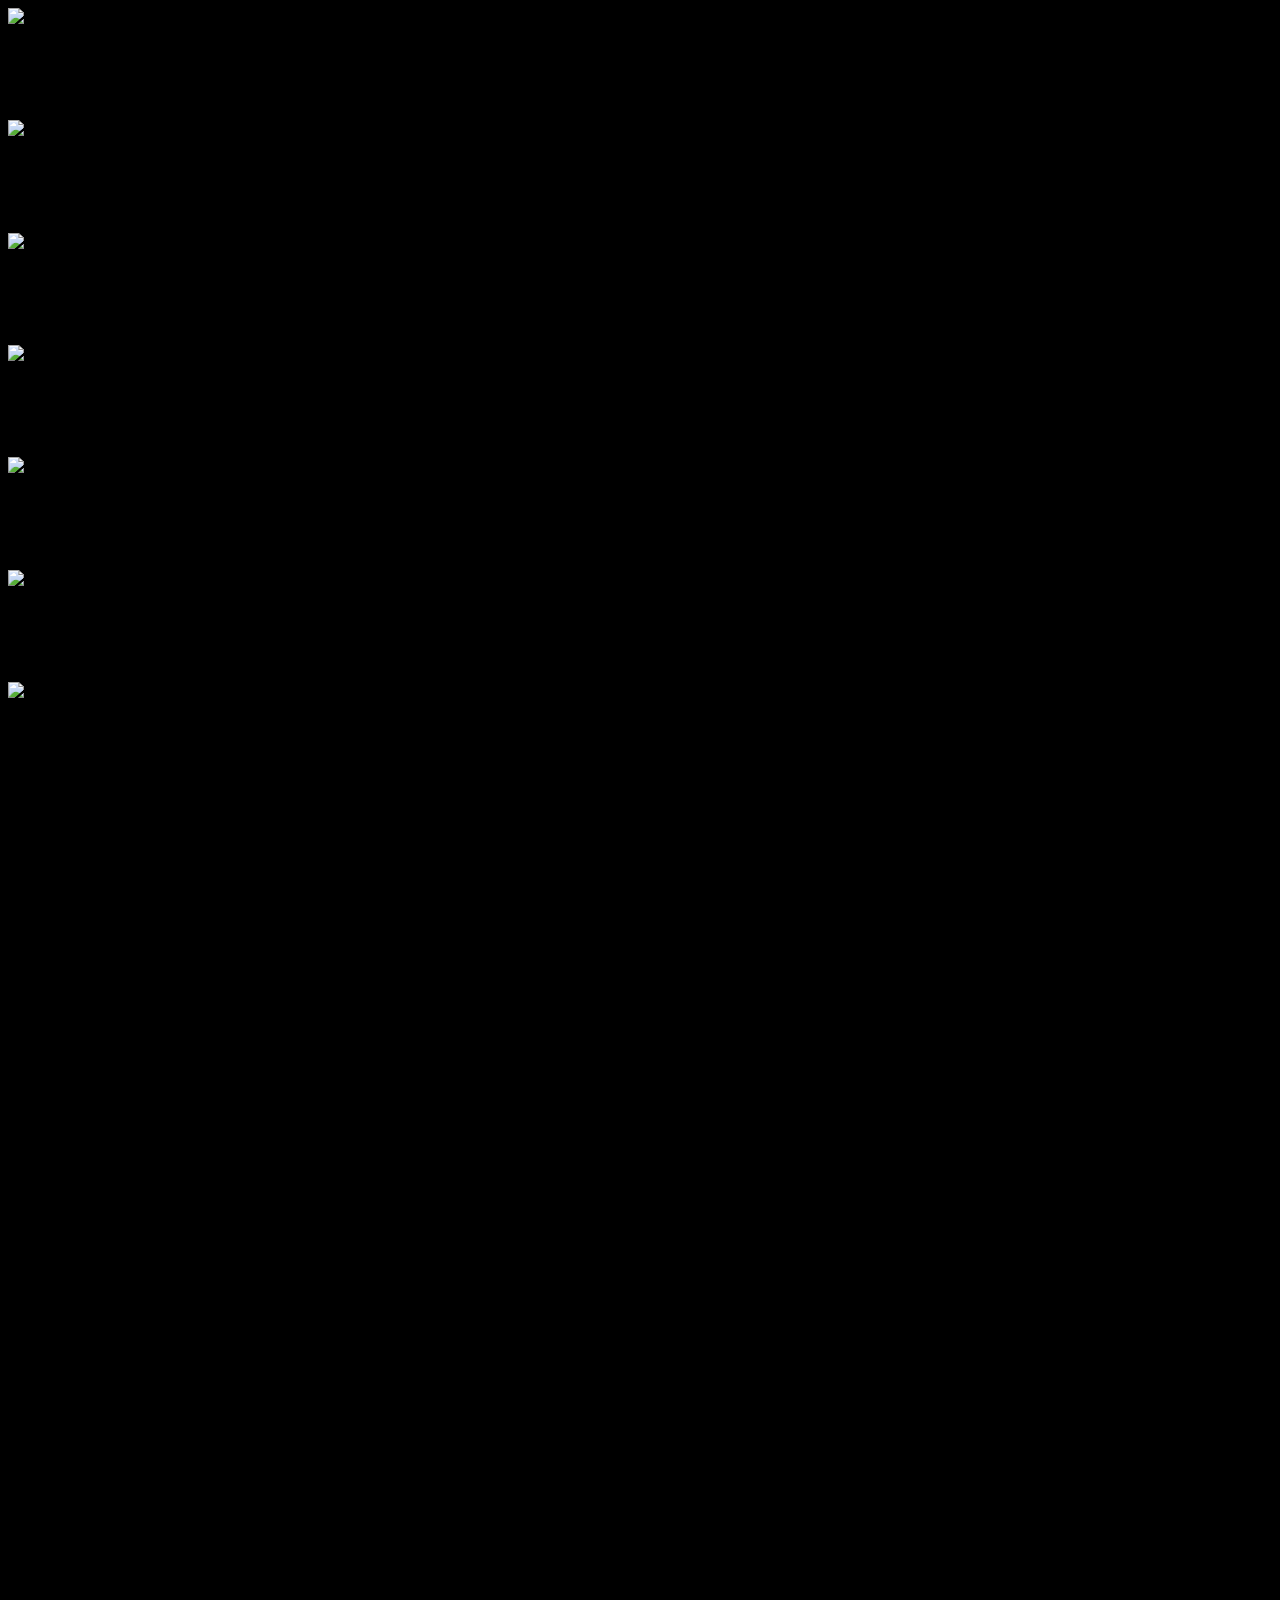
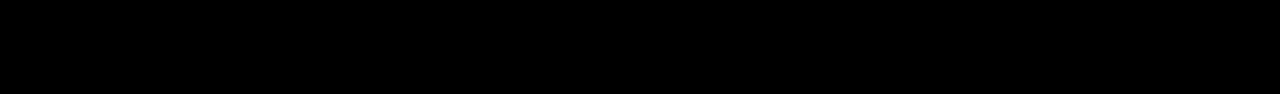
==== home.html @ 5c1fc209 "Add files via upload" ====
<!DOCTYPE html>
<html lang="en">

<head>
  <meta charset="UTF-8">
  <meta http-equiv="X-UA-Compatible" content="IE=edge">
  <meta name="viewport" content="width=device-width, initial-scale=1.0">
  <title>My Fitness</title>
  <!-- bootstrap -->
  <link href="https://cdn.jsdelivr.net/npm/bootstrap@5.2.0-beta1/dist/css/bootstrap.min.css" rel="stylesheet"
      integrity="sha384-0evHe/X+R7YkIZDRvuzKMRqM+OrBnVFBL6DOitfPri4tjfHxaWutUpFmBp4vmVor" crossorigin="anonymous">
  <!-- CSS link -->
  <link href="style.css" rel="stylesheet">
  <!-- icon link -->
  <script src="https://kit.fontawesome.com/3c96444f8a.js" crossorigin="anonymous"></script>
  <!-- Font Link -->
  <link rel="preconnect" href="https://fonts.googleapis.com">
  <link rel="preconnect" href="https://fonts.gstatic.com" crossorigin>
  <link href="https://fonts.googleapis.com/css2?family=Cairo:wght@600&display=swap" rel="stylesheet">
 <!-- Jquere Link-->
 <script src="https://code.jquery.com/jquery-3.6.0.min.js"></script>

</head>

<body class="home-page">


  <div class="container-fluid">
    <div class="row">
        <section class="content "> <!-- was demo-wrap-->
          <div class="container"> 
            <div class="row gy-4"> 
                <div class="  col-md-6 col-lg-3"> 
                   <div class="card">
                    <img src="image/book1.jpg" alt="Book1" class="card-img-top">
                    <div class="card-body">
                        <h5 class="card-title">Book1</h5>
                        <p class="cart-text">Lorem ipsum, dolor sit amet 
                            consectetur adipisicing elit. At debitis quo 
                            !
                        </p>
                    </div>
                   </div>
                </div>
                <div class="  col-md-6 col-lg-3"> 
                    <div class="card">
                     <img src="image/book2.jpg" alt="Book2" class="card-img-top">
                     <div class="card-body">
                         <h5 class="card-title">Book2</h5>
                         <p class="cart-text">Lorem ipsum, dolor sit amet 
                             consectetur adipisicing elit. At debitis quo 
                             !
 
                         </p>
                     </div>
                    </div>
                 </div>
                 <div class="  col-md-6 col-lg-3"> 
                    <div class="card">
                     <img src="image/Book3.png" alt="Book3" class="card-img-top">
                     <div class="card-body">
                         <h5 class="card-title">Book3</h5>
                         <p class="cart-text">Lorem ipsum, dolor sit amet 
                             consectetur adipisicing elit. At debitis quo 
                             !
 
                         </p>
                     </div>
                    </div>
                 </div>
                 <div class="  col-md-6 col-lg-3"> 
                    <div class="card">
                     <img src="image/book4.jpg" alt="Book4" class="card-img-top">
                     <div class="card-body">
                         <h5 class="card-title">Book4</h5>
                         <p class="cart-text">Lorem ipsum, dolor sit amet 
                             consectetur adipisicing elit. At debitis quo 
                             !
 
                         </p>
                     </div>
                    </div>
                 </div>
                 <div class="  col-md-6 col-lg-3"> 
                    <div class="card">
                     <img src="image/book5.jpg" alt="Book5" class="card-img-top">
                     <div class="card-body">
                         <h5 class="card-title">Book5</h5>
                         <p class="cart-text">Lorem ipsum, dolor sit amet 
                             consectetur adipisicing elit. At debitis quo 
                             !
 
                         </p>
                     </div>
                    </div>
                 </div>
                 <div class="  col-md-6 col-lg-3"> 
                    <div class="card">
                     <img src="image/Book6.png" alt="Book6" class="card-img-top">
                     <div class="card-body">
                         <h5 class="card-title">Book6</h5>
                         <p class="cart-text">Lorem ipsum, dolor sit amet 
                             consectetur adipisicing elit. At debitis quo 
                             !
 
                         </p>
                     </div>
                    </div>
                 </div>
                 <div class="  col-md-6 col-lg-3"> 
                    <div class="card">
                     <img src="image/Book7.png" alt="book7" class="card-img-top">
                     <div class="card-body">
                         <h5 class="card-title">book7</h5>
                         <p class="cart-text">Lorem ipsum, dolor sit amet 
                             consectetur adipisicing elit. At debitis quo 
                             !
 
                         </p>
                     </div>
                    </div>
                 </div>
            </div>
          </div>
           
        </section>
        <div class="main-menu col-2">
            <ul>
                <li><a href="index.html" class="main-menu-item-personal"><i class="fa-solid fa-user fa-2x"></i>
                    </a></li>
                <li><a href="#">
                        <div class="main-menu-item"><i class="fa-solid fa-bars fa-2x"></i></div></i>
                    </a></li>
                <li><a href="home.html">
                        <div class="main-menu-item"><i class="fa-solid fa-house fa-2x"></i></div>
                    </a></li>
               
            </ul>
        </div>
    </div>


</div>

    


<script src="index.js"></script>
</body>

</html>
---- style.css ----
/* ----------------------------ALL PAGES---------------------------- */
*{
    box-sizing: border-box;
}

html, body{
    
background-color: #000000;
   padding: 0;
    height: 100vh;

}
h2{
    color: #000000;
}

/* CINTAINER-FLUID */
.container-fluid.row {
    /* height: 100vh; */
   
    height: inherit;
}

/* CONTENT */
.content{
    width: 83.4%;
   
}
.demo-wrap {
    overflow: hidden;
    position: relative;
    padding:  0%;
  }
  
  .demo-bg {
    opacity: 0.4;
    position: absolute;
    left: 0;
    top: 0;
    width: 100%;
    height: auto;
  }
  
  .demo-content {
    position: relative;
  }


/* MAIN MENU */
.main-menu{
   
    padding: 0; 
    width: 16%;
    height: 100vh;
     /* display: flex;
  flex-direction: column;  */
}
ul{
    list-style-type: none;
    padding: 0;
    margin: 0;
    text-align: center;

}

.main-menu a{
    text-decoration: none;  
    color: rgb(255, 255, 255);  
    display: block;
   
   /* width: 2rem;*/
    width: auto;
    padding: 33.5%;
   /* margin: 1em 0em; */
   
}
.main-menu a:hover{
   color: #FFD95A;
   
}
.main-menu a:active{
    background-color: transparent;
}

.main-menu-item{
    
    width: auto;
    padding: 20%;
   margin: 1em 0em;
  
  /* border-bottom: 1px  solid #000;
   border-top: 1px solid rgb(84, 99, 93);*/
}








/* ----------------------------INDEX/personal PAGE---------------------------- */
fieldset{
    margin: 2em auto;
    padding-right: 1em;
}
.personal-page .content-inner {
    margin: 5% 0%;
    padding: 3em 2em 3em ;
   
    text-align: right;
    font-family: 'Cairo', sans-serif;
    font-weight: bold;
    background-color:#ffffff
   /* background-color:#161616c2;*/


}

.personal-page legend{
    color:rgb(0, 0, 0);
    
}
/* .personal-page .checkbox-cont{
    /* padding: 1em 2em;
    border: 2px solid #a8b1b1;
  border-radius: 5px; */
  /* display: flex;
  justify-content: space-between; 
} */
.personal-page .checkbox-link{
    text-decoration: none;  
    padding: 1em 2em;
    border: 2px solid #FFD95A;
  border-radius: 5px;
  display: block;
  font-size: 20px;
  color: #323232;
}
.personal-page .checkbox-link .quest-cont{
    display: flex;
    justify-content: space-between;
    flex-direction: row-reverse;
    align-items: baseline;
}


/* .personal-page .main-menu-item-personal.main-menu{
    background-color: transparent;
} */
.personal-page .checkbox-cont label{
    display: -webkit-inline-box;
    align-items: center;
    font-size:1em
    
   
}
.personal-page .checkbox-link .quest-cont .calText{
   font-size: medium;
}

/* .personal-page .checkbox-link{

} */




/* --------------------------------- HOME PAGE-------------------------------------- */





/* ----------------------------MOBILE INDEX/personal PAGE---------------------------- */
@media (max-width: 700px) {
    .row{
        
        text-align: center;
        display: flex;
        flex-direction: column;
        justify-content: center;
    }

        .content{
           width: 100%;
        
        }
        
        /* .personal-page .main-menu{ */
            /* width: 100%; */
            /* display: flex;
            flex-direction:row; */
        /* } */
        
         .main-menu  {
            width: auto;
            height: 100%;
        }
       .main-menu ul{
            
            width: 80%;
            display: inline-flex;
            align-items: center;
            flex-direction: row;
            
            flex-wrap: wrap;
        }
         .main-menu li{
            flex-grow: 1;
            
        }  
    
  }
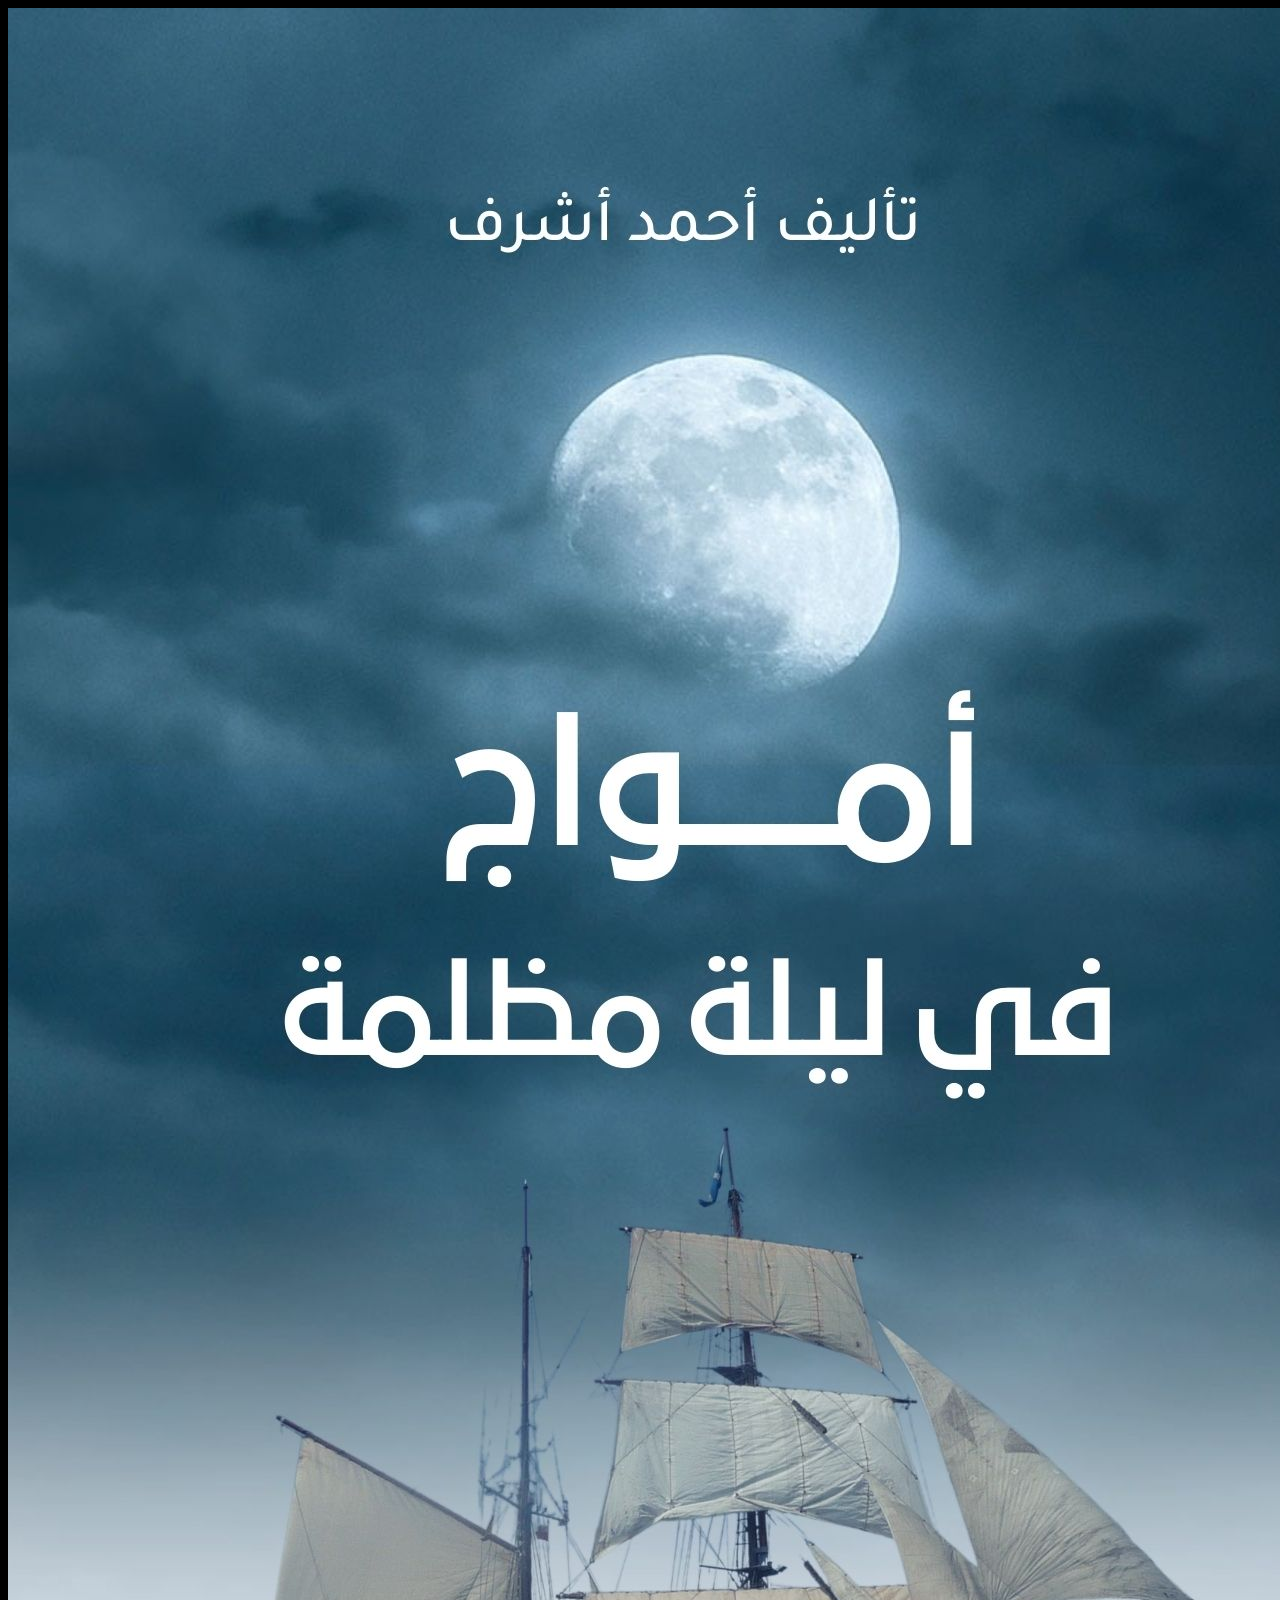
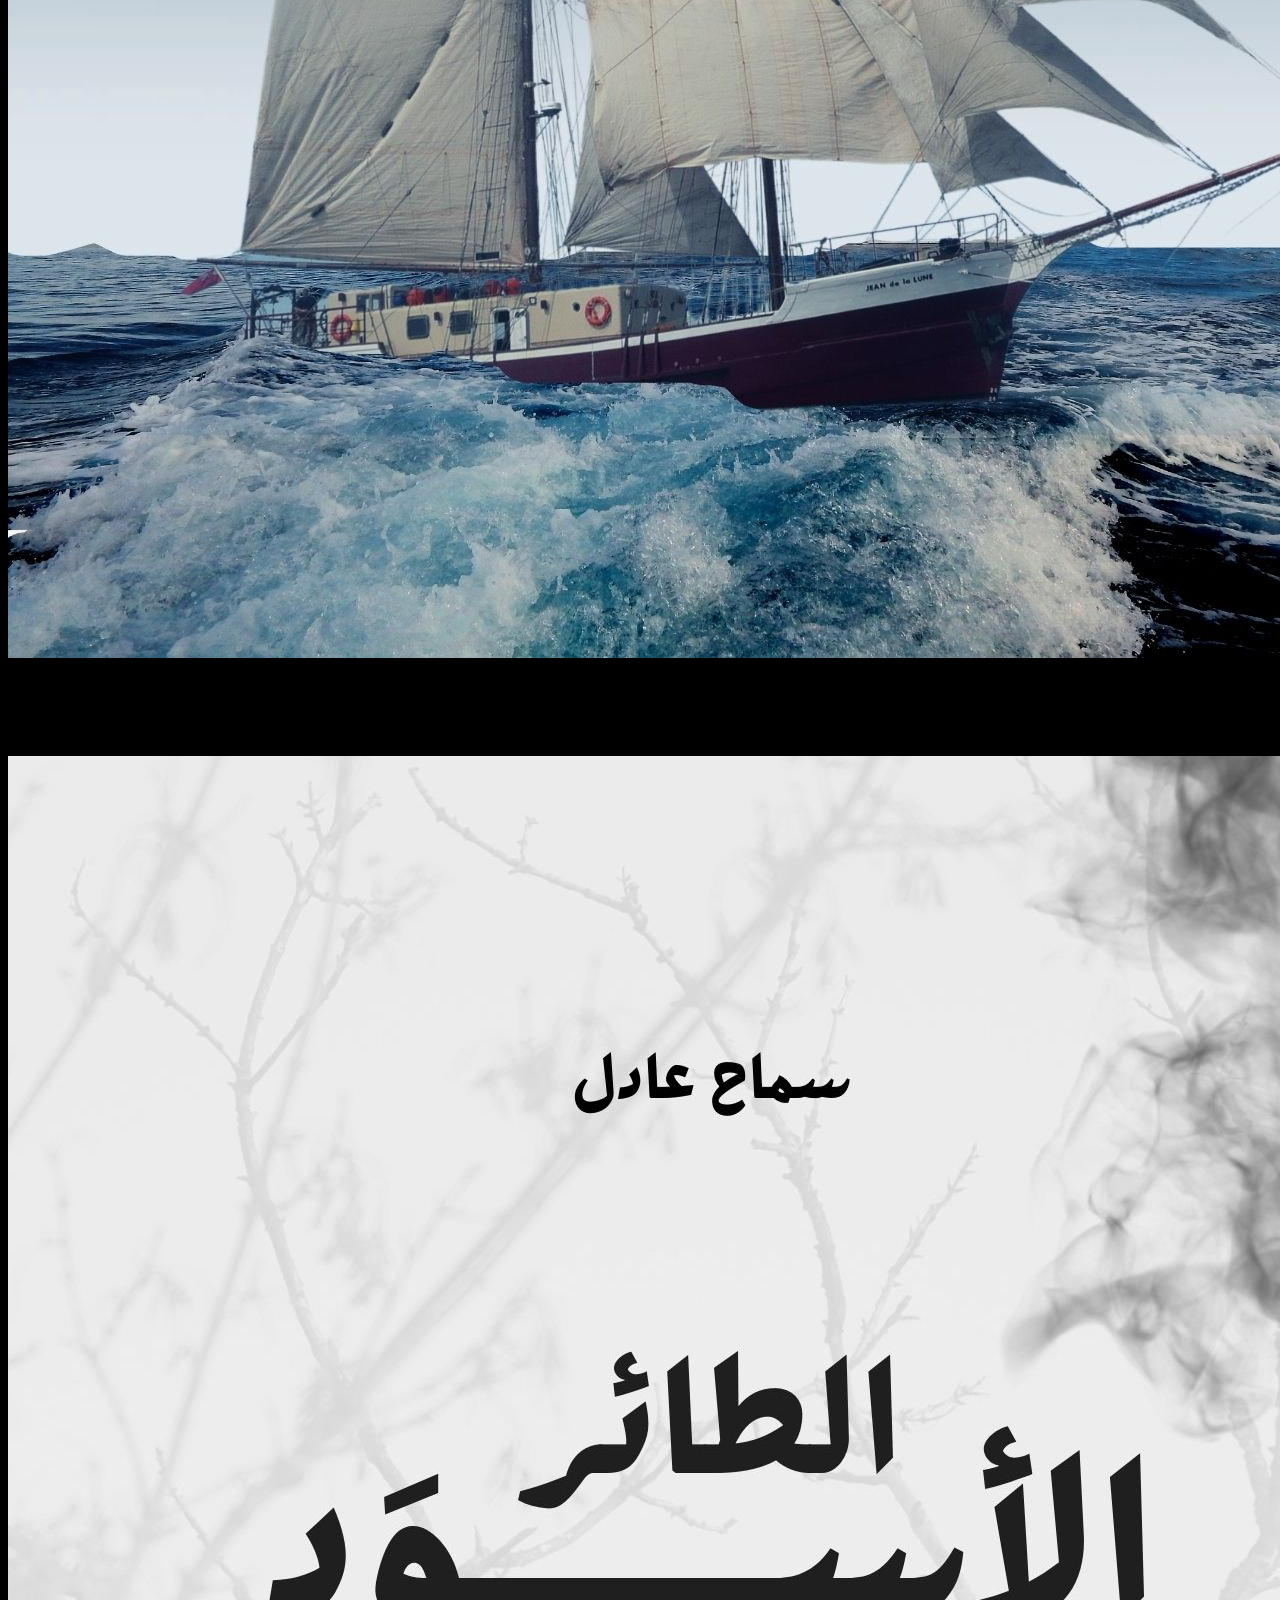
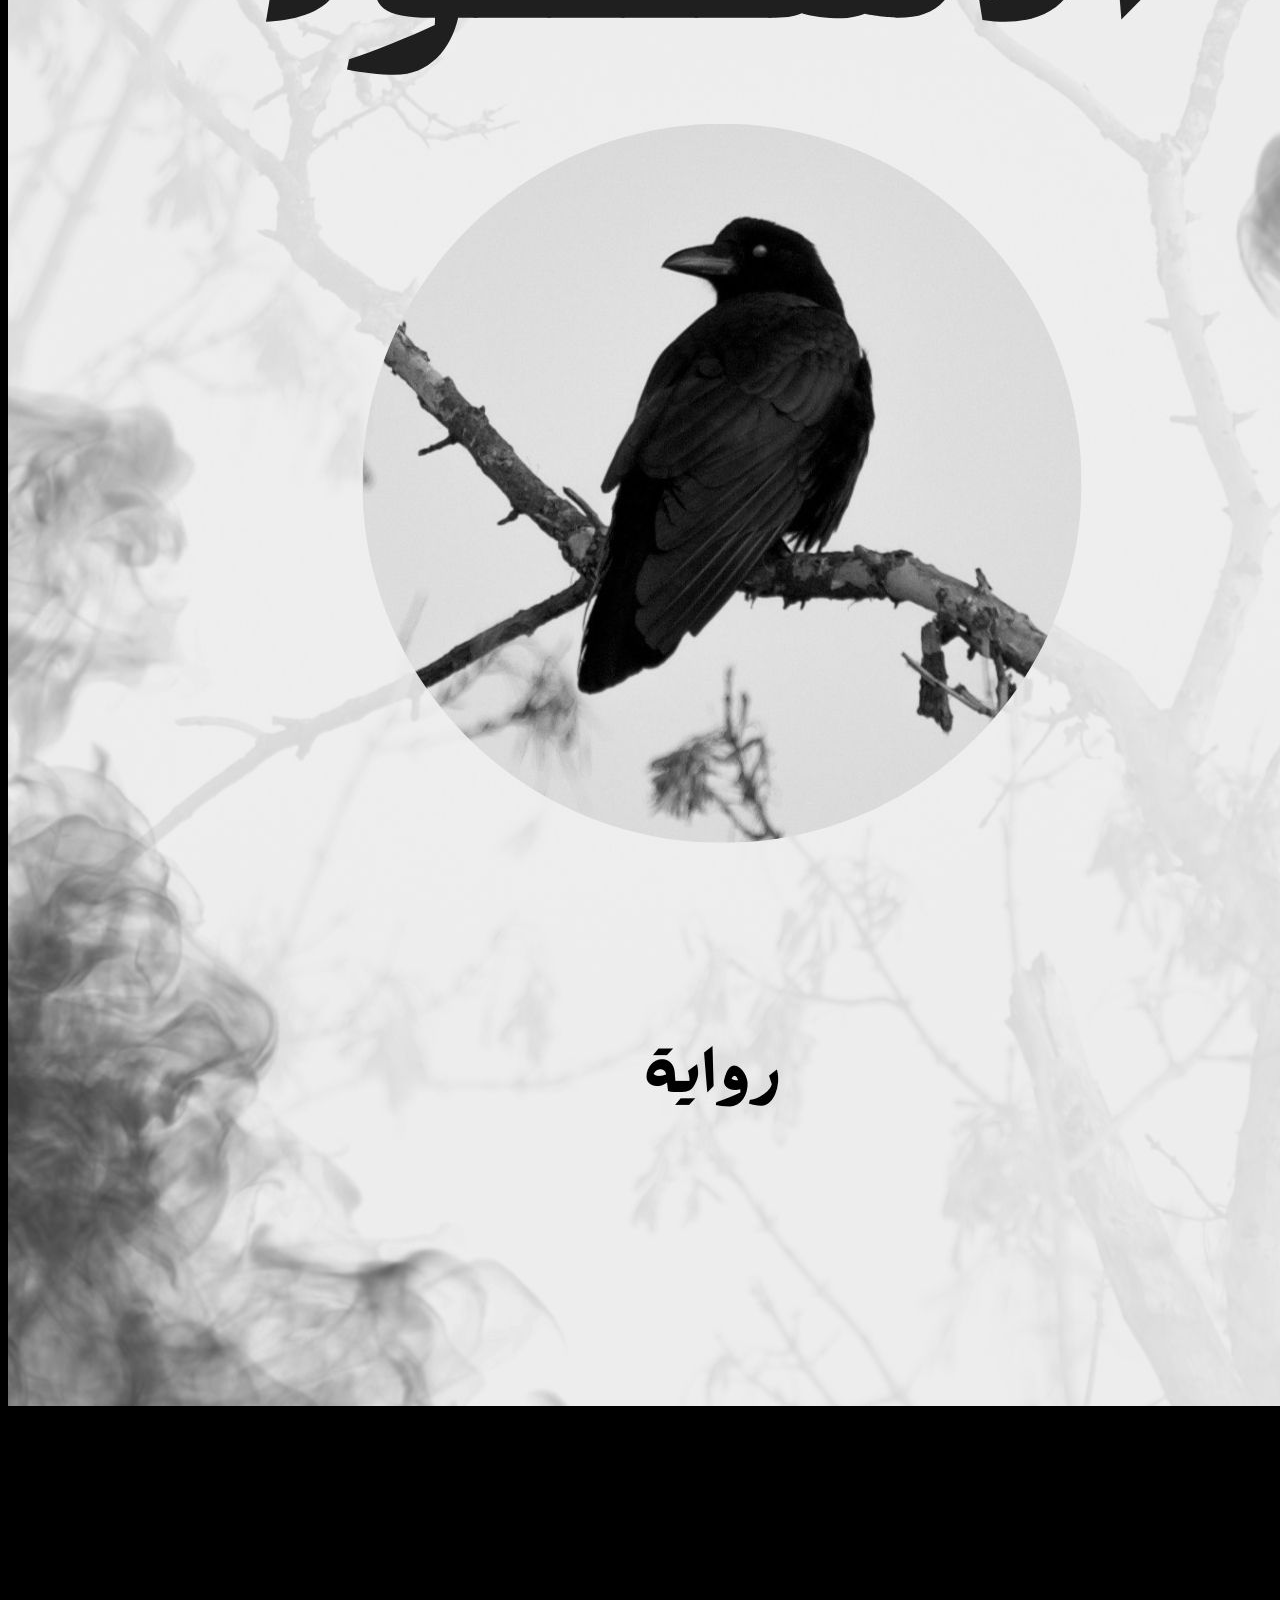
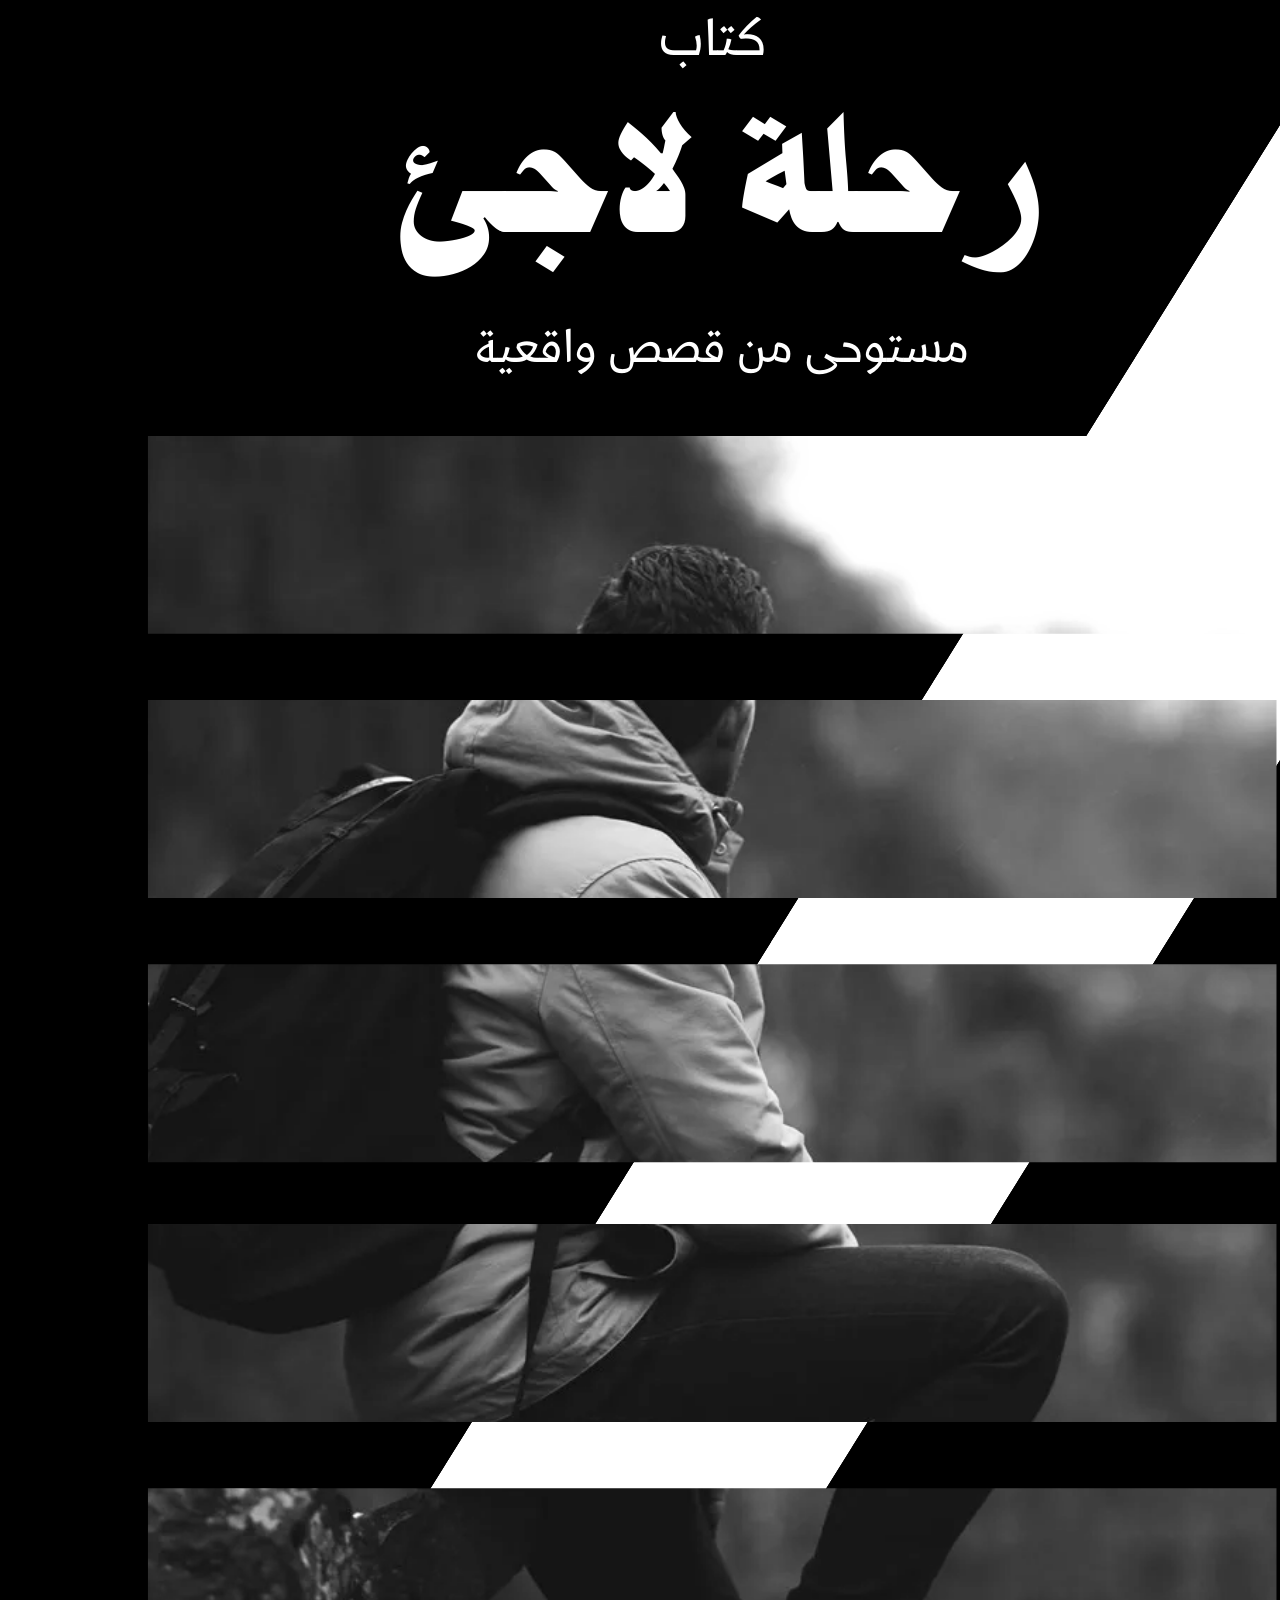
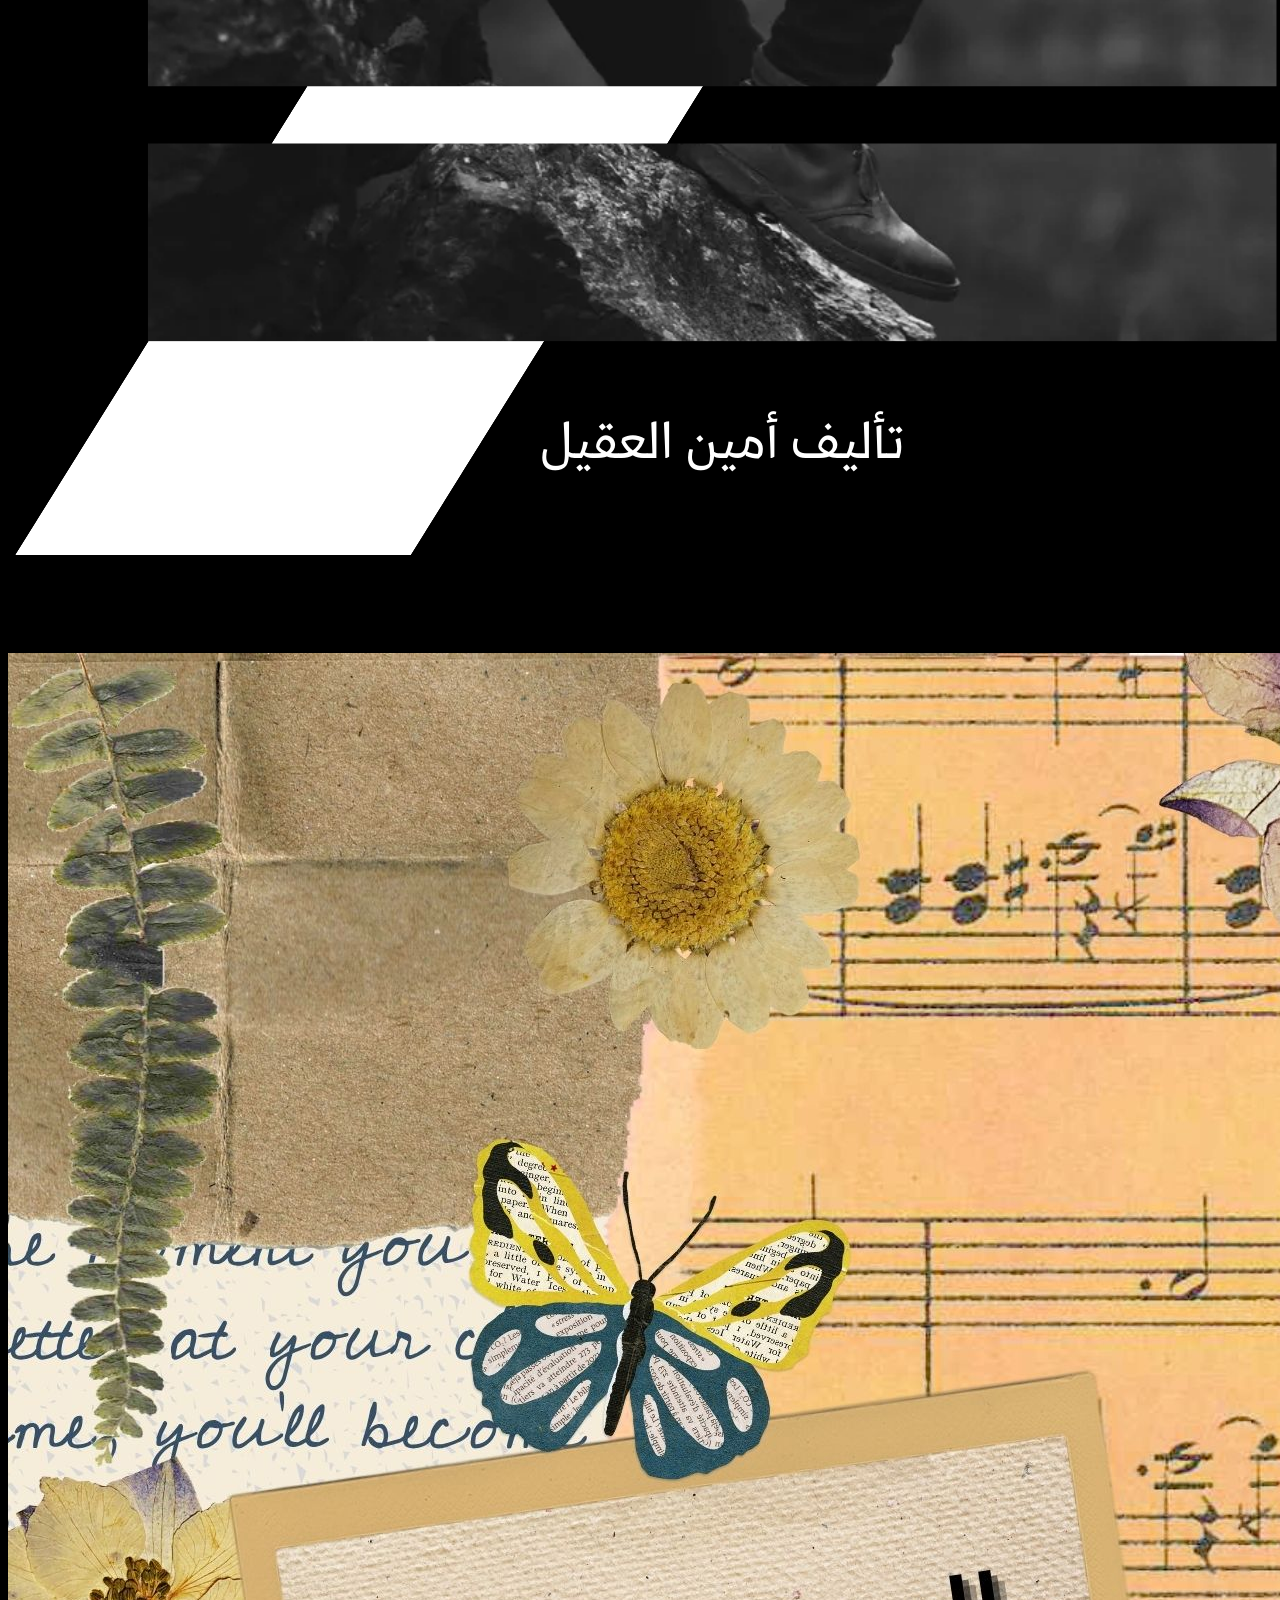
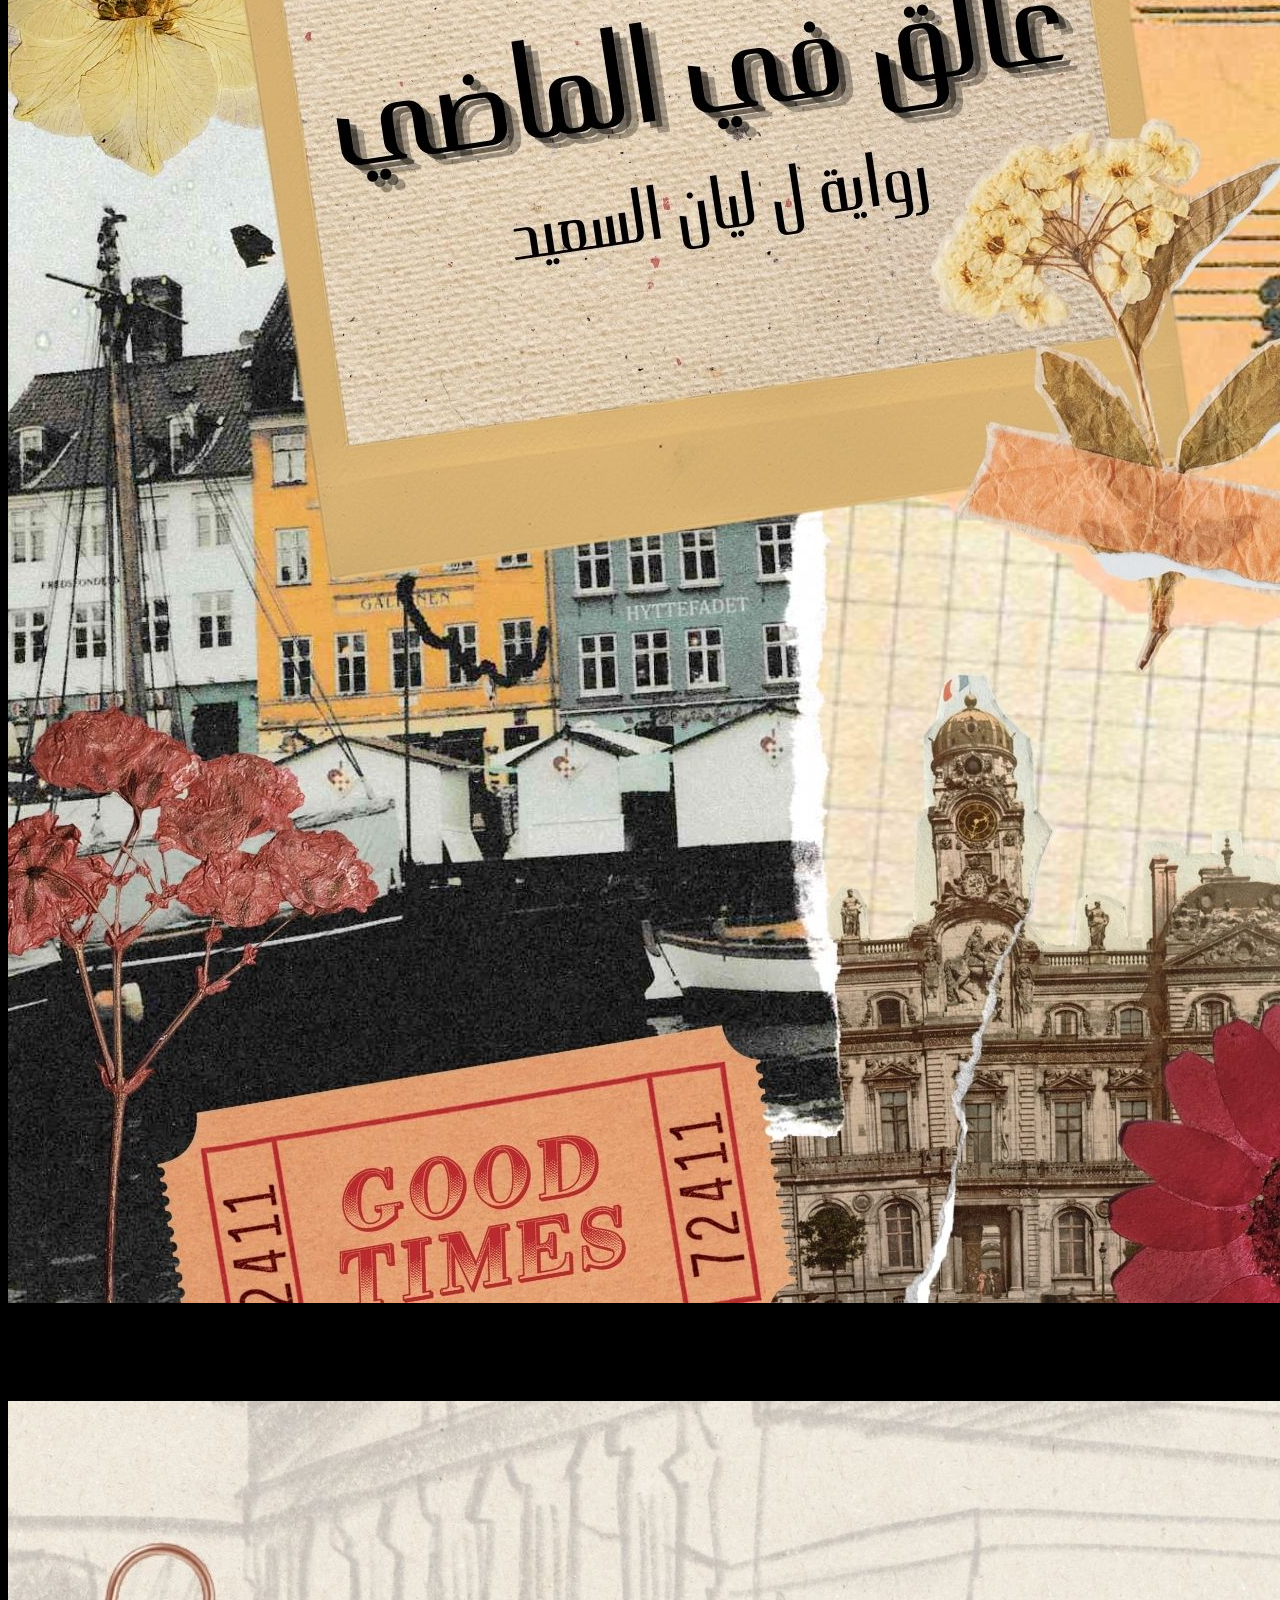
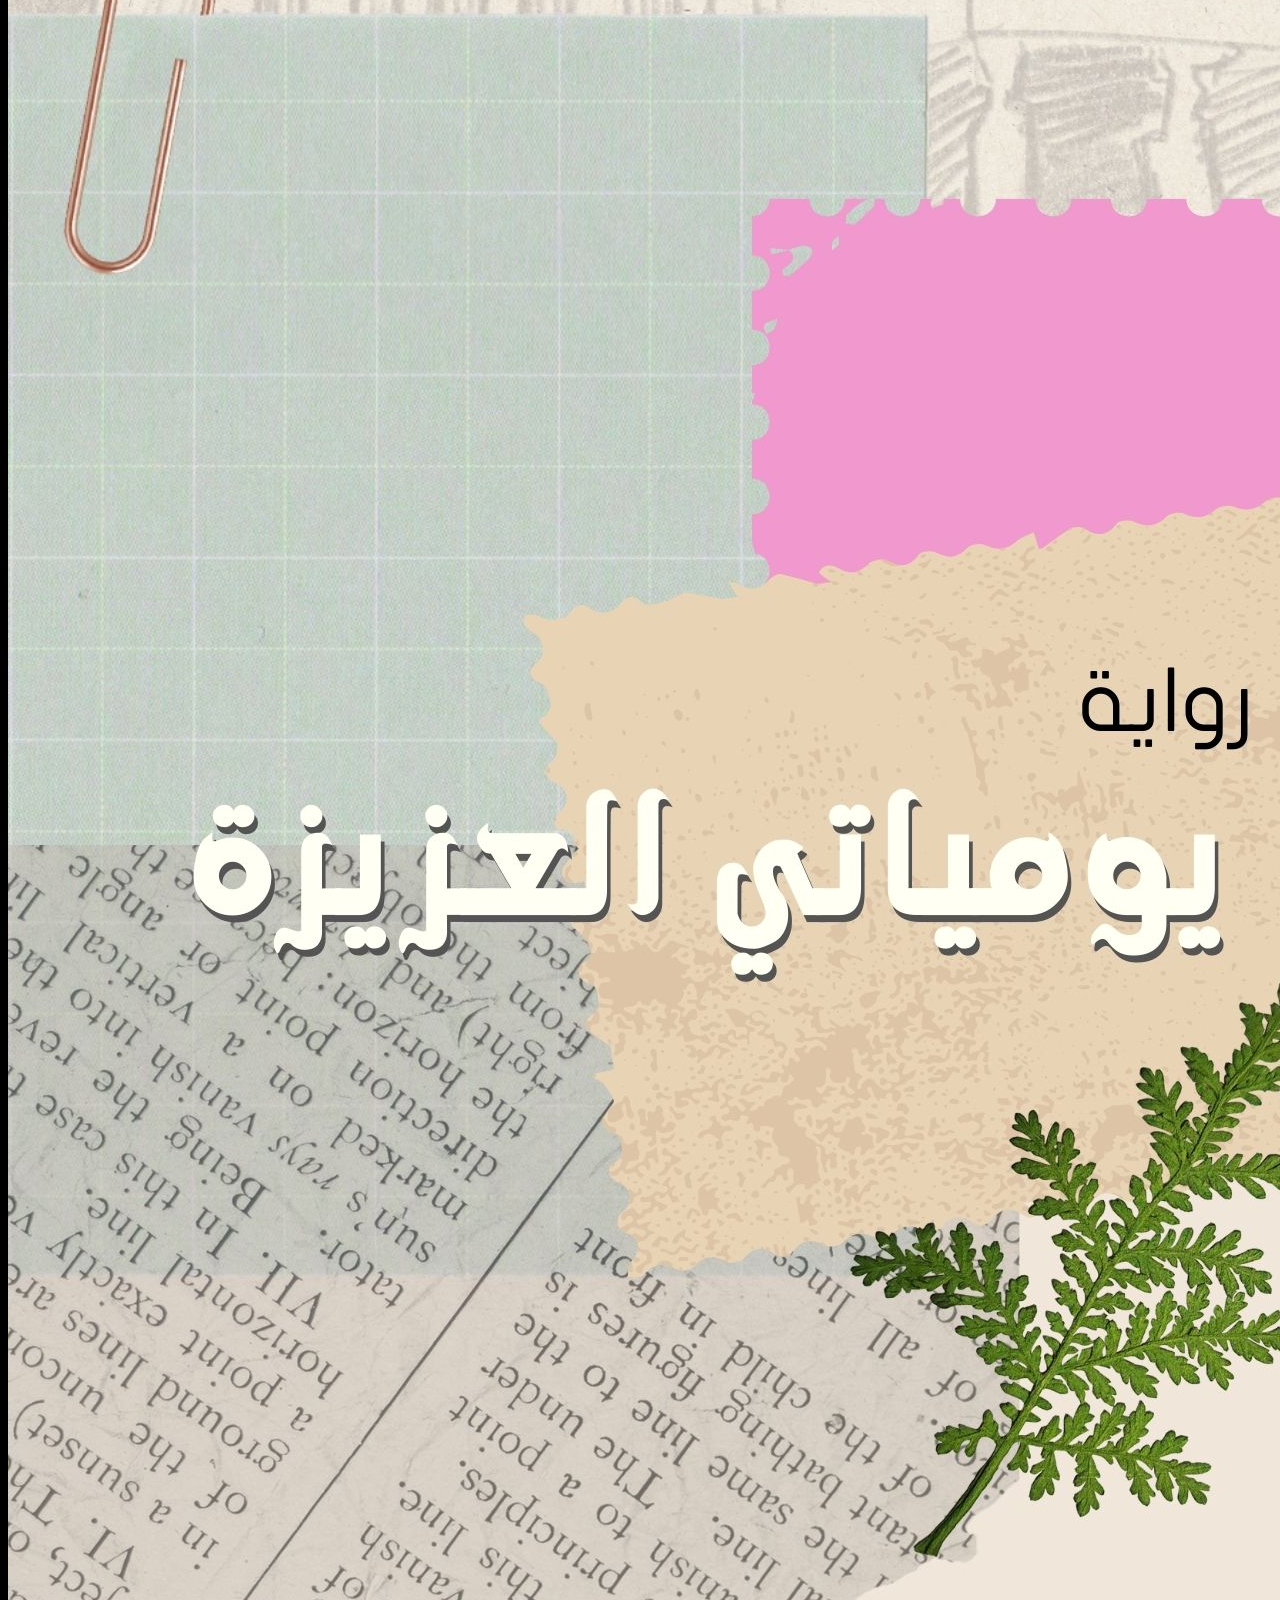
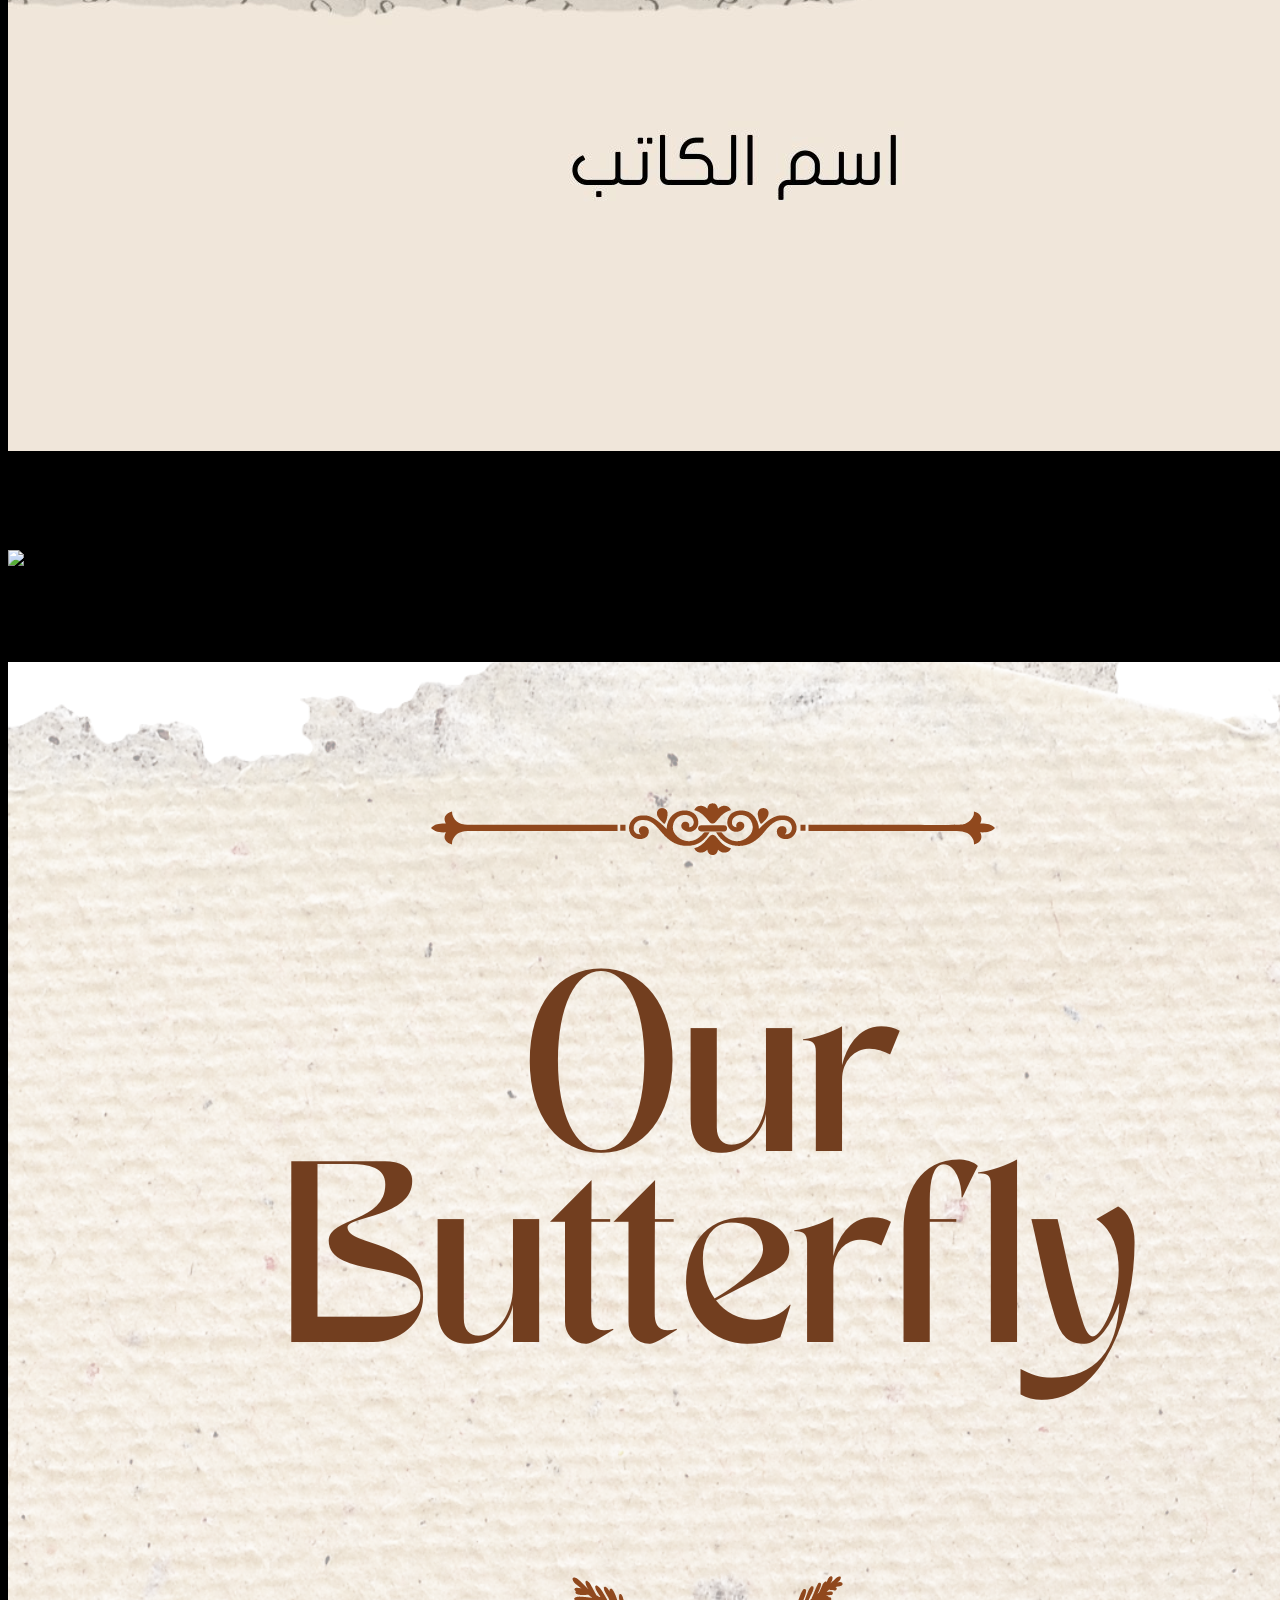
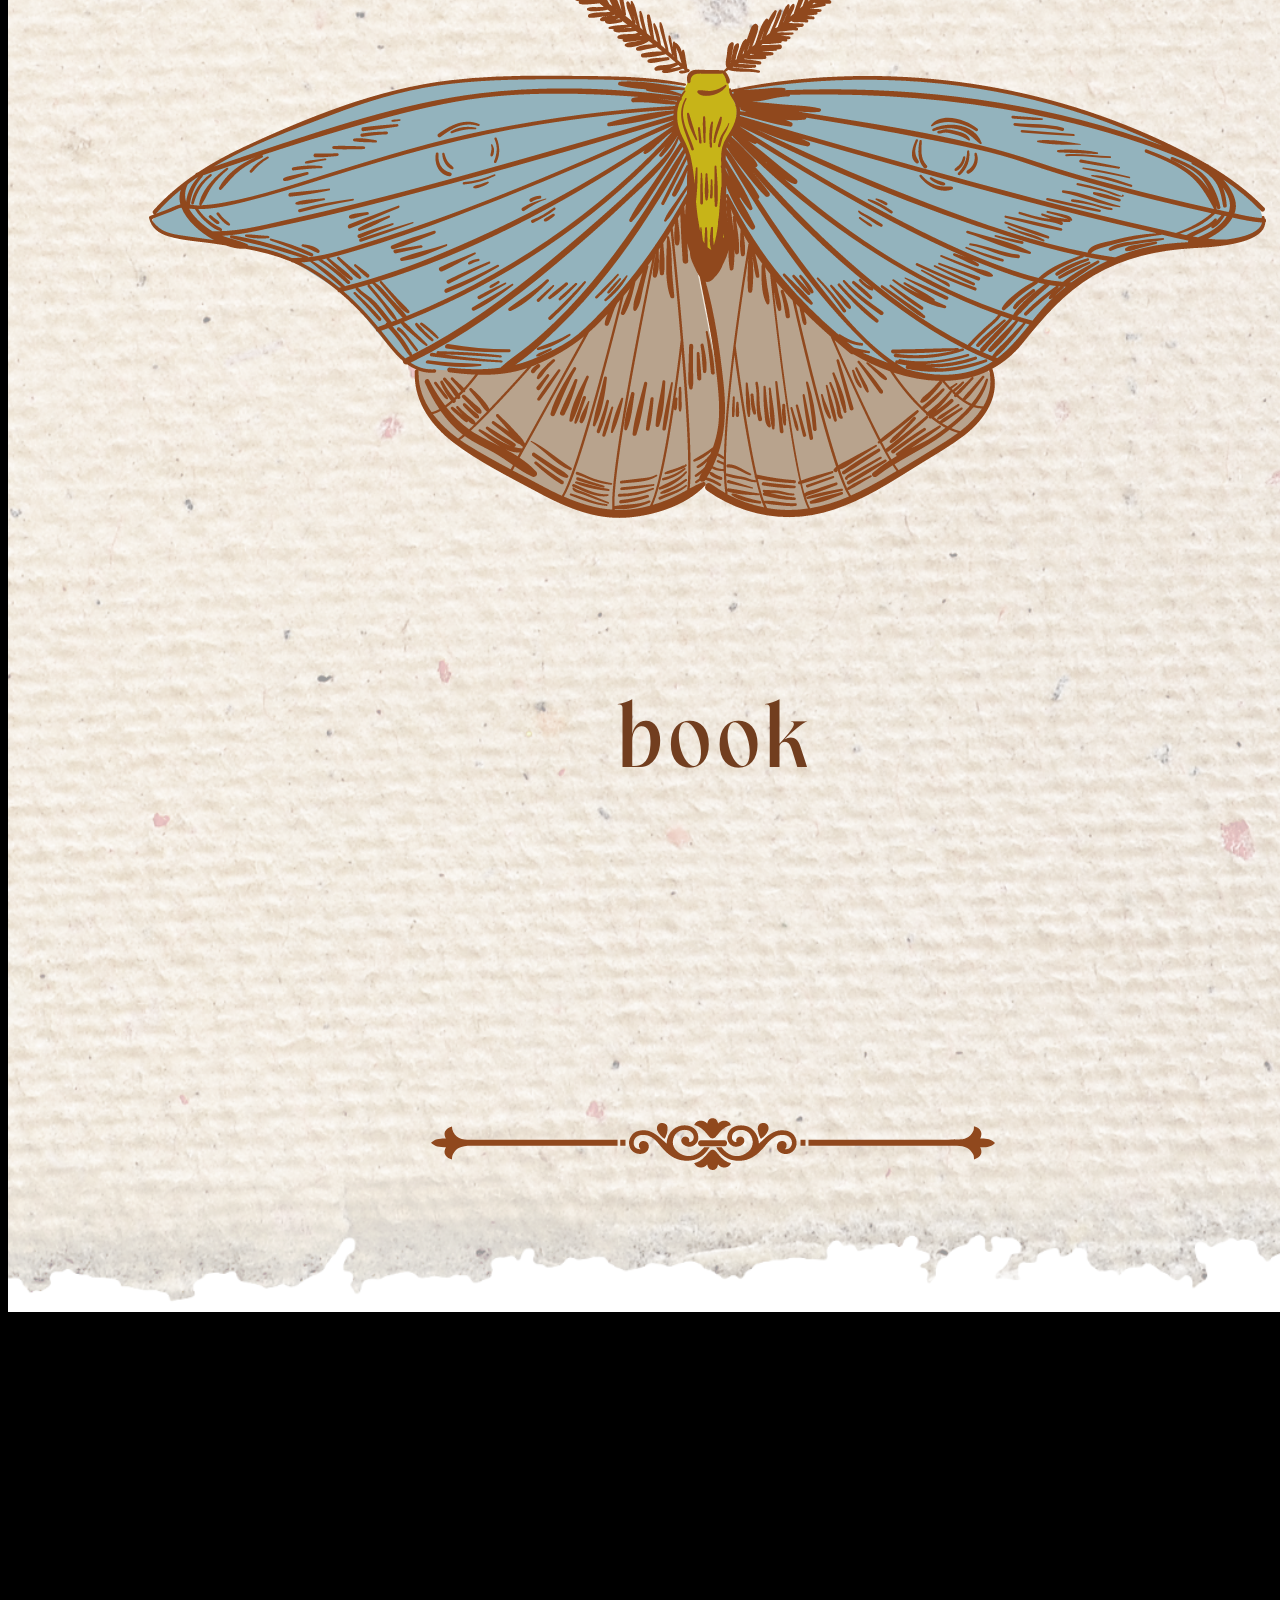
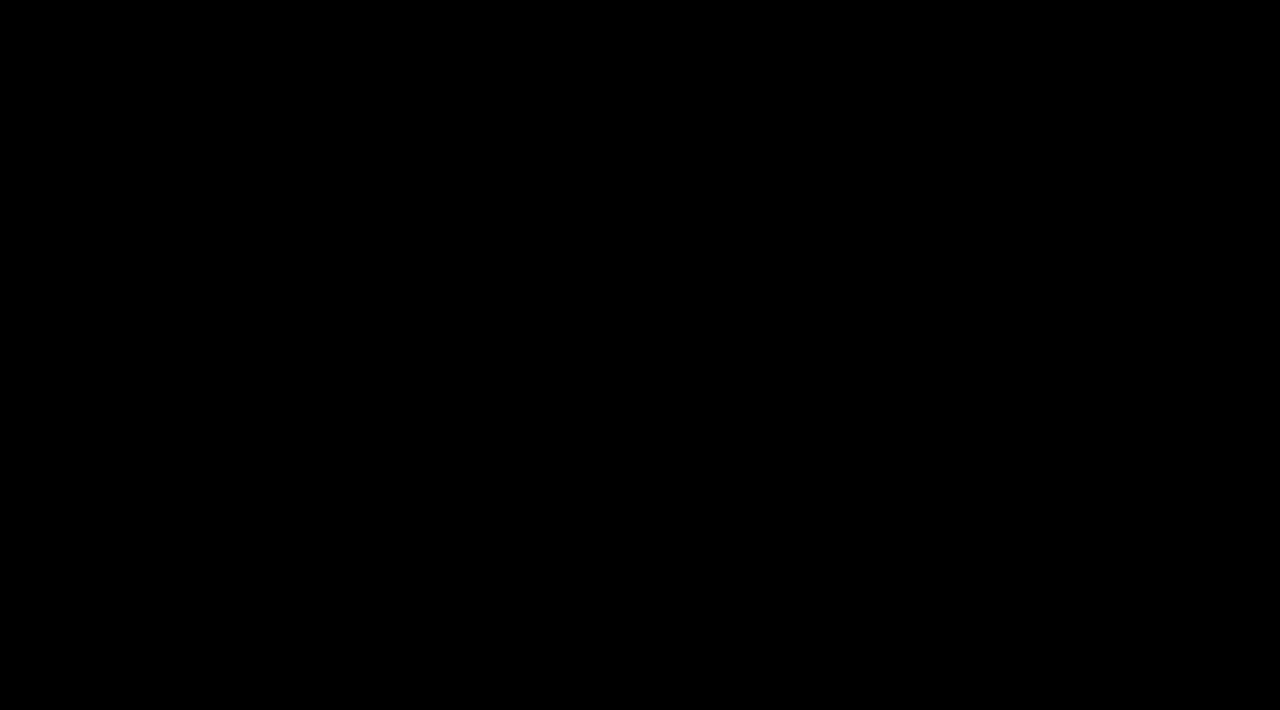
==== commit 31967f99: "Update home.html" ====
--- a/home.html
+++ b/home.html
@@ -57,7 +57,7 @@
                  </div>
                  <div class="  col-md-6 col-lg-3"> 
                     <div class="card">
-                     <img src="image/Book3.png" alt="Book3" class="card-img-top">
+                     <img src="image/book3.png" alt="Book3" class="card-img-top">
                      <div class="card-body">
                          <h5 class="card-title">Book3</h5>
                          <p class="cart-text">Lorem ipsum, dolor sit amet 
@@ -148,4 +148,4 @@
 <script src="index.js"></script>
 </body>
 
-</html>+</html>
